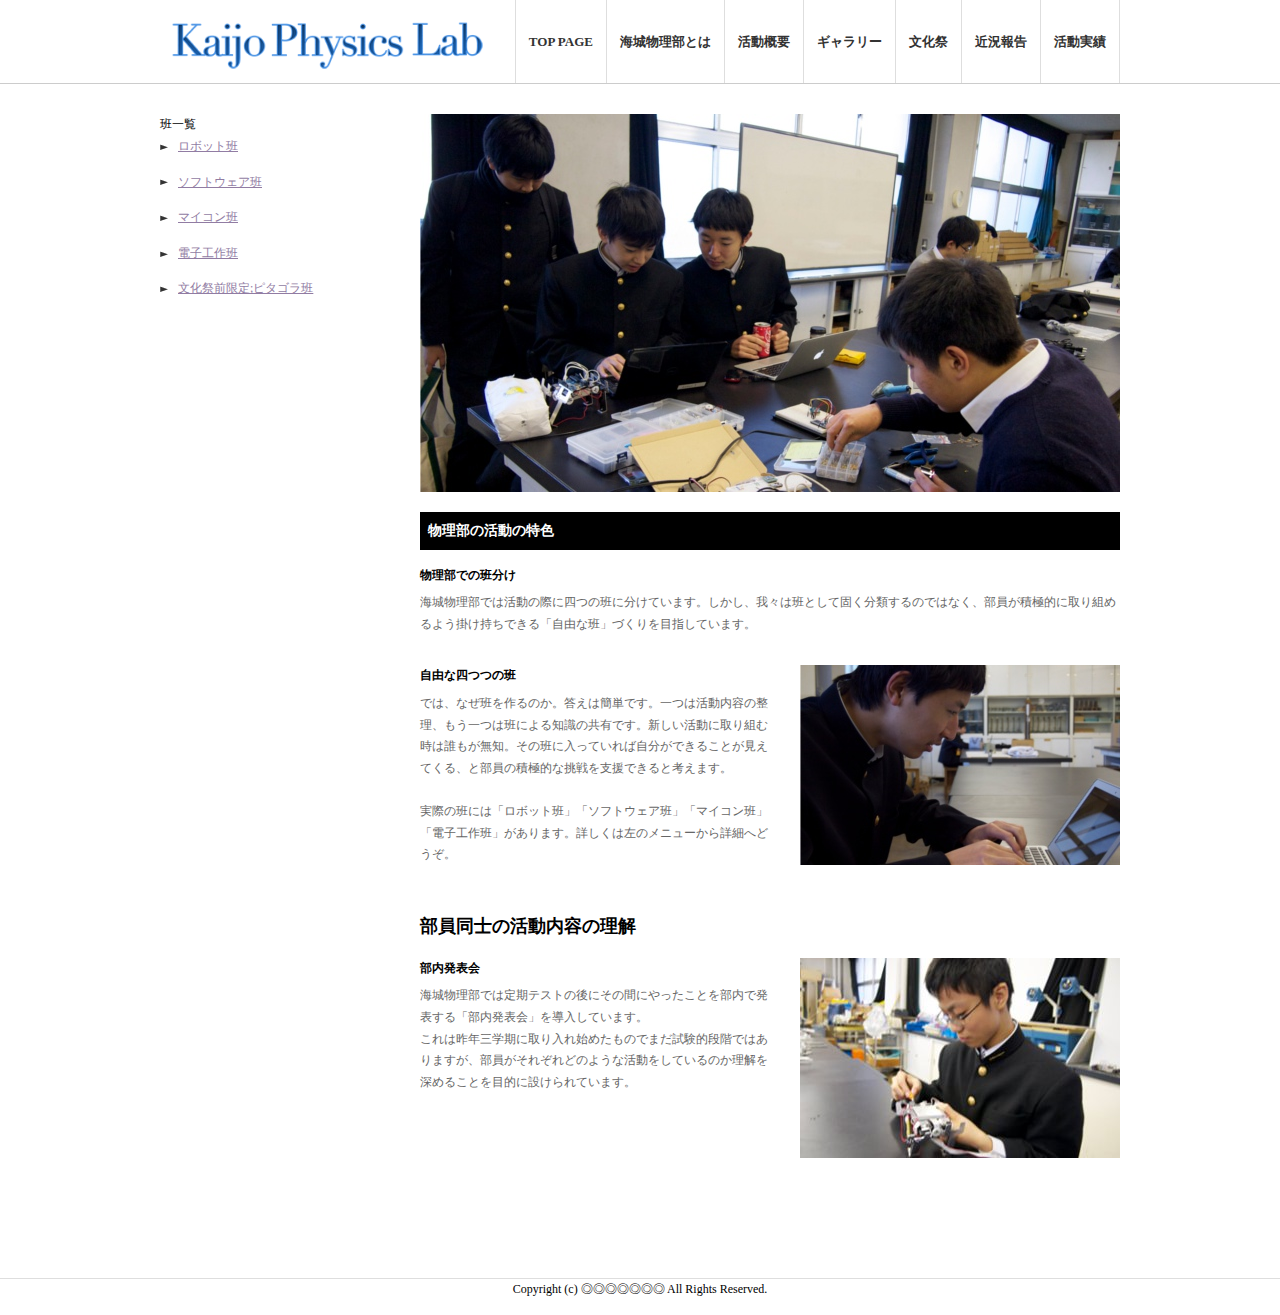
==== katsudou.html @ 6912707b "start using template" ====
﻿<!DOCTYPE html PUBLIC "-//W3C//DTD XHTML 1.0 Transitional//EN" "http://www.w3.org/TR/xhtml1/DTD/xhtml1-transitional.dtd">
<html xmlns="http://www.w3.org/1999/xhtml">
<head>
<meta http-equiv="Content-Type" content="text/html; charset=utf-8" />
<title>活動概要</title>
<meta name="keywords" content="キーワード" />
<meta name="robots" content="index,follow" />
<meta name="description" content="サイトの説明" />
<meta name="copyright" content="design now" />
<link rel="shortcut icon" href="favicon.ico" type="image/vnd.microsoft.icon" />
<link rel="icon" href="favicon.ico" type="image/vnd.microsoft.icon" />
<meta http-equiv="Content-Language" content="ja" />
<meta http-equiv="Content-Script-Type" content="text/javascript" />
<meta http-equiv="Content-Style-Type" content="text/css" />
<meta http-equiv="imagetoolbar" content="no" />
<link href="share/css/set/import.css" rel="stylesheet" type="text/css" media="all" />
<link href="share/css/share.css" rel="stylesheet" type="text/css" media="all" />
<link href="sample/css/index.css" rel="stylesheet" type="text/css" media="all" />
<script type='text/javascript' src='share/js/jquery.js'></script>
<script type='text/javascript' src='share/js/scroll.js'></script>
</head>
<body>
	<div id="wrapper">
		<div id="header" class="clearfix">
			<img src="index/img/kpl.png" alt="KaijoPhysicsLab" width="332"/>

			<ul id="gNavi" class="clearfix">
				<li class="firstItem"><a href="sample.html" title="">活動実績</a></li>
				<li><a href="sample.html" title="">近況報告</a></li>
				<li><a href="sample.html" title="">文化祭</a></li>
				<li><a href="sample.html" title="">ギャラリー</a></li>
				<li><a href="katsudou.html" title="">活動概要</a></li>
				<li><a href="sample.html" title="">海城物理部とは</a></li>
				<li class="lastItem"><a href="index.html" title="">TOP PAGE</a></li>
			</ul><!-- ul#gNavi END -->
		</div><!-- div#header END -->
		<div id="wrapBg">
			<div class="wrapBox clearfix">
				<div id="mainContents">
					<!-- ここからサンプルレイアウト -->
					<p class="mB20"><img src="sample/img/title katsudou.jpg" alt="" /></p>
					<a id="pageLink01" name="pageLink01"></a>	
					<p class="chapter8">物理部の活動の特色</p>
					<div class="txtTempSet txtTemp1">
						<strong>物理部での班分け</strong>
						<span>海城物理部では活動の際に四つの班に分けています。しかし、我々は班として固く分類するのではなく、部員が積極的に取り組めるよう掛け持ちできる「自由な班」づくりを目指しています。<br />
						
					</div>
					
					<a id="pageLink02" name="pageLink02"></a>
					<div class="txtTempSet txtTemp6 clearfix">
						<div class="fL">
							<strong>自由な四つつの班</strong>
							<span>では、なぜ班を作るのか。答えは簡単です。一つは活動内容の整理、もう一つは班による知識の共有です。新しい活動に取り組む時は誰もが無知。その班に入っていれば自分ができることが見えてくる、と部員の積極的な挑戦を支援できると考えます。<br /><br />
							実際の班には「ロボット班」「ソフトウェア班」「マイコン班」「電子工作班」があります。詳しくは左のメニューから詳細へどうぞ。<br />
							</span>
						</div>
						<p><img src="sample/img/1.jpg" alt="" /></p>
					</div>
					
					<a id="pageLink03" name="pageLink03"></a>
					<p class="chapter17">部員同士の活動内容の理解</p>
					<div class="txtTempSet txtTemp6 clearfix">
						<div class="fL">
							<strong>部内発表会</strong>
							<span>海城物理部では定期テストの後にその間にやったことを部内で発表する「部内発表会」を導入しています。<br>これは昨年三学期に取り入れ始めたものでまだ試験的段階ではありますが、部員がそれぞれどのような活動をしているのか理解を深めることを目的に設けられています。<br />
							</span>
						</div>
						<p><img src="slide/pic.jpg" alt="" /></p>
					</div>


					
				</div><!-- div#mainContents END -->
				<div id="leftContents">
					<ul id="subNavigation" class="bgList4">
						班一覧
						<li><a href="robot.html" title="">ロボット班</a></li>
						<li><a href="soft.html" title="">ソフトウェア班</a></li>
						<li><a href="micon.html" title="">マイコン班</a></li>
						<li><a href="#pageLink04" title="">電子工作班</a></li>
						<li><a href="#pageLink05" title="">文化祭前限定;ピタゴラ班</a></li>
						
					</ul>
				</div><!-- div#leftContents END -->
			</div><!-- div#wrapBox END -->
		</div><!-- div#wrapBg END -->
		<div id="footer">
			<p id="copyright">Copyright (c) ◎◎◎◎◎◎◎ All Rights Reserved.</p>
		</div><!-- div#footer END -->
	</div><!-- div#wrapper -->
</body>
</html>
---- share/css/set/import.css ----
@charset "utf-8";

/* Hide MacIE \*/
@import "reset.css";
@import "utility.css";
@import "typography.css";
/* end Hide MacIE */
---- share/css/share.css ----
@charset "utf-8";


div#wrapper{
	margin: 0 auto;
	text-align: left;
	width: 100%;
	line-height: 1.8;
}

div#wrapBg{
	border-top: 1px solid #ccc;
}

div#header{
	width: 960px;
	margin: 0 auto;
	text-align: left;
}

div#header h1{
	font-weight: bold;
	float: left;
	width: 300px;
	padding: 26px 0 0 23px;
	font-size: 25px;
	font-family: Arial, Helvetica, sans-serif;
	color: #504F4F;
	text-shadow:0px -1px 1px #777;
}

div#header ul#gNavi{
	float: right;
	margin-bottom: 0;
	padding-bottom: 0;		
}

ul#gNavi li{
	display: block;
	float: right;
	border-left: 1px solid #dedede;
}

ul#gNavi li.firstItem{
	border-right: 1px solid #dedede;
}
ul#gNavi li img{
	vertical-align: bottom;
}

ul#gNavi li.lastItem{
	margin-left: 0;
}

div#header ul#gNavi li a{
	font-size: 13px;
	color: #333;
	text-decoration: none;
	font-weight: bold;
	display: block;
	padding: 30px 13px;
}

div#header ul#gNavi li a:hover{
	background: url(../img/bg_gnavi.gif) repeat-x bottom left;
}

div#footer{
	border-top: 1px #dedede solid;
	margin-top: 45px;
	text-align: center;
}
---- sample/css/index.css ----
﻿@charset "utf-8";

/*-------------------------------------*/

div.wrapBox{
	width: 960px;
	margin: 0 auto;
	
	padding: 30px 0 ;
}

div#mainContents{
	width: 700px;
	float: right;
}

div#leftContents{
	width: 200px;
	float: left;
}

ul#subNavigation{}

ul#subNavigation li{
	display: block;
	margin-bottom: 14px;
}


.sTitle{
	margin: 60px 0 20px;
}

.sTitleFirst{
	margin: 0px 0 20px;
}

/*-------------------------------------*/

h3{
	text-align: center;
	margin: 90px 0;
	color: #900;
	border: 3px solid #900;
	padding: 10px 0;
}

p{
	margin-bottom: 15px;
}


/*-------------------------------------*/
/* 見出し装飾 */
/*-------------------------------------*/


.chapter1{
	padding-bottom: 4px;
	border-bottom: 1px solid #ccc;
	font-weight: bold;
}

.chapter2{
	padding-bottom: 4px;
	border-bottom: 3px solid #ccc;
	font-weight: bold;
}

.chapter3{
	padding-bottom: 4px;
	border-bottom: 3px solid #333;
	font-size: 14px;
	font-weight: bold;
}
.chapter4{
	padding-bottom: 4px;
	border-bottom: 3px solid #333;
	font-size: 16px;
	font-weight: bold;
}
.chapter5{
	padding: 6px 8px;
	background: #efefef;
	color: #111;
	font-size: 14px;
	font-weight: bold;
}
.chapter6{
	padding: 6px 8px;
	background: #ccc;
	color: #111;
	font-size: 14px;
	font-weight: bold;
}
.chapter7{
	padding: 6px 8px;
	background: #666;
	color: #fff;
	font-size: 14px;
	font-weight: bold;
}
.chapter8{
	padding: 6px 8px;
	background: #000;
	color: #fff;
	font-size: 14px;
	font-weight: bold;
}

.chapter9{
	padding: 6px 8px;
	background: #c00;
	color: #fff;
	font-size: 14px;
	font-weight: bold;
}

.chapter10{
	padding: 6px 8px;
	background: #900;
	color: #fff;
	font-size: 14px;
	font-weight: bold;
}
.chapter11{
	padding: 6px 8px;
	background: #63C068;
	color: #fff;
	font-size: 16px;
	font-weight: bold;
}

.chapter12{
	padding: 6px 8px;
	background: #F5F6E4;
	color: #333;
	font-size: 14px;
	font-weight: bold;
}
.chapter13{
	padding: 6px 8px;
	background: #F9EBF8;
	color: #900;
	font-size: 14px;
	font-weight: bold;
}

.chapter14{
	padding: 6px 8px;
	background: #BEA581;
	color: #fff;
	font-size: 14px;
	font-weight: bold;
}

.chapter15{
	font-size: 14px;
	font-weight: bold;
}

.chapter16{
	font-size: 16px;
	font-weight: bold;
}

.chapter17{
	font-size: 18px;
	font-weight: bold;
}

/* 一部ブラウザ対象外 */
.chapter18{
	border-radius: 10px;
	-webkit-border-radius: 10px;
	-moz-border-radius: 10px;
	border: 1px solid #ccc;
	padding: 8px 10px;
	font-size: 14px;
	font-weight: bold;
}

/* 一部ブラウザ対象外 */
.chapter19{
	border-radius: 10px;
	-webkit-border-radius: 10px;
	-moz-border-radius: 10px;
	background: #efefef;
	padding: 8px 10px;
	font-size: 14px;
	font-weight: bold;
}

/* 一部ブラウザ対象外 */
.chapter20{
	border-radius: 10px;
	-webkit-border-radius: 10px;
	-moz-border-radius: 10px;
	background: #333;
	color: #fff;
	border: 1px solid #dedede;
	padding: 8px 10px;
	font-size: 14px;
	font-weight: bold;
}

/*-------------------------------------*/
/* テーブルフォーマット */
/*-------------------------------------*/

table{
	border-top: 1px solid #ccc;
	width: 100%;
	margin-bottom: 30px;
}
table th,
table td{
	padding: 14px 0;
	border-bottom: 1px solid #ccc;
}
table th{
	padding-right: 16px;
}
table td{
	border-left: 1px solid #ccc;
	padding-left: 16px;
}

table.tableDec1 th{ background: #efefef; padding-left: 10px;}
table.tableDec2 th{ background: #333; color: #fff; padding-left: 10px;}
table.tableDec3 th{ background: #d5ceb1; color: #fff; padding-left: 10px; border-bottom: 1px solid #fff; color: #333;}

/*-------------------------------------*/
/* リストフォーマット */
/*-------------------------------------*/

ul{
	display: block;
	margin-bottom: 30px;
}

ul.Number{ list-style: decimal inside;}

ul.imgList1{ list-style: circle inside;}
ul.imgList2{ list-style: disc inside;}

ul.bgList1 li{ background: url(../img/bg_list1.gif) no-repeat left center; padding-left: 1.5em;}
ul.bgList2 li{ background: url(../img/bg_list2.gif) no-repeat left center; padding-left: 1.5em;}
ul.bgList3 li{ background: url(../img/bg_list3.gif) no-repeat left center; padding-left: 1.5em;}
ul.bgList4 li{ background: url(../img/bg_list4.gif) no-repeat left center; padding-left: 1.5em;}
ul.bgList5 li{ background: url(../img/bg_list5.gif) no-repeat left center; padding-left: 1.5em;}

ul.borderList1 li{ border-bottom: 1px solid #ccc; padding-bottom:0.3em; margin-bottom: 0.9em; display: block; }
ul.borderList2 li{ border-bottom: 1px dotted #ccc; padding-bottom:0.3em; margin-bottom: 0.9em; display: block; }


/*-------------------------------------*/
/* テキストテンプレート */
/*-------------------------------------*/


/* 基本フォーマット */
div.txtTempSet{
	margin-bottom: 30px;
}

div.txtTempSet strong{
	display: block;
	font-weight: bold;
}

div#mainContents div.clearfix{
	width: 100%;
}

/* txtTemp1 */
div.txtTemp1{}
div.txtTemp1 strong{ margin-bottom: 6px;}
div.txtTemp1 span{ color: #666;}

/* txtTemp2 */
div.txtTemp2{}
div.txtTemp2 strong{ margin-bottom: 6px; font-size: 14px;}
div.txtTemp2 span{ color: #666;}

/* txtTemp3 */
div.txtTemp3{}
div.txtTemp3 strong{ margin-bottom: 6px; color: #900}
div.txtTemp3 span{ color: #333;}

/* txtTemp4 */
div.txtTemp4{}
div.txtTemp4 strong{ margin-bottom: 6px;}
div.txtTemp4 span{ color: #666;}
div.txtTemp4 p{ float: right; width: 194px;}

/* txtTemp5 */
div.txtTemp5{}
div.txtTemp5 strong{ margin-bottom: 6px;}
div.txtTemp5 span{ color: #666;}
div.txtTemp5 p{ float: left; width: 194px;}

/* txtTemp6 */
div.txtTemp6{}
div.txtTemp6 div.fL{ width: 350px;}
div.txtTemp6 strong{ margin-bottom: 6px;}
div.txtTemp6 span{ color: #666;}
div.txtTemp6 p{ float: right; width: 320px;}

/* txtTemp7 */
div.txtTemp7{}
div.txtTemp7 div.fR{ width: 350px;}
div.txtTemp7 strong{ margin-bottom: 6px;}
div.txtTemp7 span{ color: #666;}
div.txtTemp7 p{ float: left; width: 320px;}
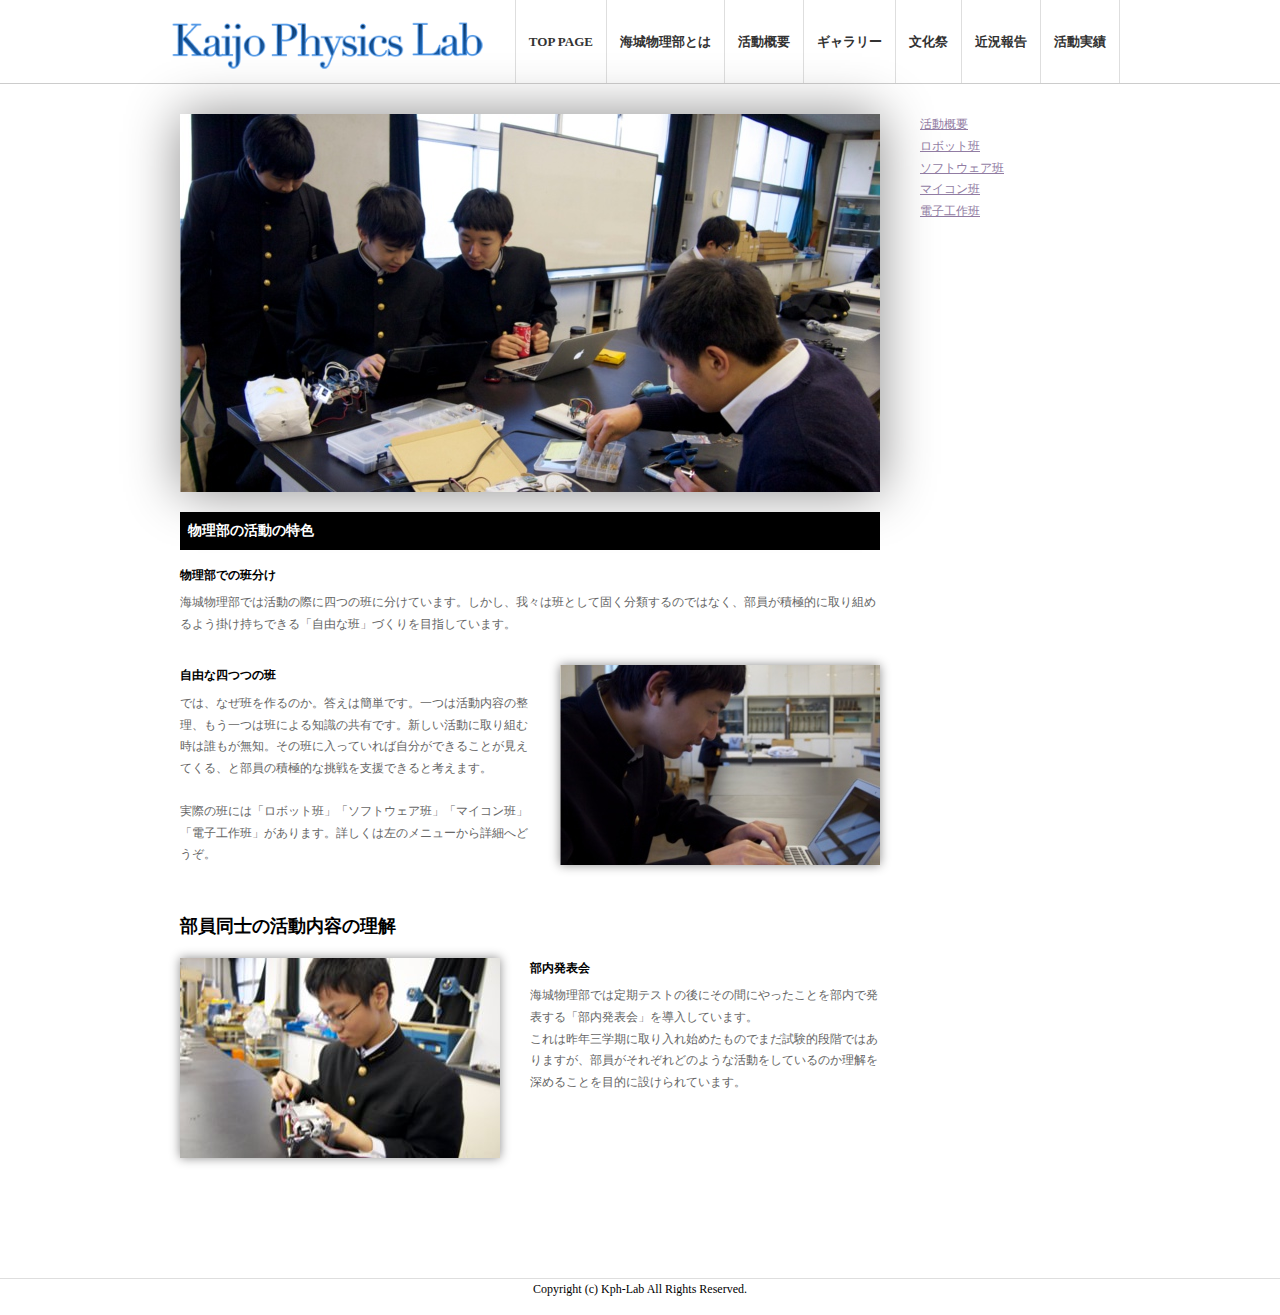
==== commit 16c61a00: "Changed side menubar, image effects and little points." ====
--- a/katsudou.html
+++ b/katsudou.html
@@ -1,93 +1,95 @@
-﻿<!DOCTYPE html PUBLIC "-//W3C//DTD XHTML 1.0 Transitional//EN" "http://www.w3.org/TR/xhtml1/DTD/xhtml1-transitional.dtd">
-<html xmlns="http://www.w3.org/1999/xhtml">
-<head>
-<meta http-equiv="Content-Type" content="text/html; charset=utf-8" />
-<title>活動概要</title>
-<meta name="keywords" content="キーワード" />
-<meta name="robots" content="index,follow" />
-<meta name="description" content="サイトの説明" />
-<meta name="copyright" content="design now" />
-<link rel="shortcut icon" href="favicon.ico" type="image/vnd.microsoft.icon" />
-<link rel="icon" href="favicon.ico" type="image/vnd.microsoft.icon" />
-<meta http-equiv="Content-Language" content="ja" />
-<meta http-equiv="Content-Script-Type" content="text/javascript" />
-<meta http-equiv="Content-Style-Type" content="text/css" />
-<meta http-equiv="imagetoolbar" content="no" />
-<link href="share/css/set/import.css" rel="stylesheet" type="text/css" media="all" />
-<link href="share/css/share.css" rel="stylesheet" type="text/css" media="all" />
-<link href="sample/css/index.css" rel="stylesheet" type="text/css" media="all" />
-<script type='text/javascript' src='share/js/jquery.js'></script>
-<script type='text/javascript' src='share/js/scroll.js'></script>
-</head>
-<body>
-	<div id="wrapper">
-		<div id="header" class="clearfix">
-			<img src="index/img/kpl.png" alt="KaijoPhysicsLab" width="332"/>
-
-			<ul id="gNavi" class="clearfix">
-				<li class="firstItem"><a href="sample.html" title="">活動実績</a></li>
-				<li><a href="sample.html" title="">近況報告</a></li>
-				<li><a href="sample.html" title="">文化祭</a></li>
-				<li><a href="sample.html" title="">ギャラリー</a></li>
-				<li><a href="katsudou.html" title="">活動概要</a></li>
-				<li><a href="sample.html" title="">海城物理部とは</a></li>
-				<li class="lastItem"><a href="index.html" title="">TOP PAGE</a></li>
-			</ul><!-- ul#gNavi END -->
-		</div><!-- div#header END -->
-		<div id="wrapBg">
-			<div class="wrapBox clearfix">
-				<div id="mainContents">
-					<!-- ここからサンプルレイアウト -->
-					<p class="mB20"><img src="sample/img/title katsudou.jpg" alt="" /></p>
-					<a id="pageLink01" name="pageLink01"></a>	
-					<p class="chapter8">物理部の活動の特色</p>
-					<div class="txtTempSet txtTemp1">
-						<strong>物理部での班分け</strong>
-						<span>海城物理部では活動の際に四つの班に分けています。しかし、我々は班として固く分類するのではなく、部員が積極的に取り組めるよう掛け持ちできる「自由な班」づくりを目指しています。<br />
-						
-					</div>
-					
-					<a id="pageLink02" name="pageLink02"></a>
-					<div class="txtTempSet txtTemp6 clearfix">
-						<div class="fL">
-							<strong>自由な四つつの班</strong>
-							<span>では、なぜ班を作るのか。答えは簡単です。一つは活動内容の整理、もう一つは班による知識の共有です。新しい活動に取り組む時は誰もが無知。その班に入っていれば自分ができることが見えてくる、と部員の積極的な挑戦を支援できると考えます。<br /><br />
-							実際の班には「ロボット班」「ソフトウェア班」「マイコン班」「電子工作班」があります。詳しくは左のメニューから詳細へどうぞ。<br />
-							</span>
-						</div>
-						<p><img src="sample/img/1.jpg" alt="" /></p>
-					</div>
-					
-					<a id="pageLink03" name="pageLink03"></a>
-					<p class="chapter17">部員同士の活動内容の理解</p>
-					<div class="txtTempSet txtTemp6 clearfix">
-						<div class="fL">
-							<strong>部内発表会</strong>
-							<span>海城物理部では定期テストの後にその間にやったことを部内で発表する「部内発表会」を導入しています。<br>これは昨年三学期に取り入れ始めたものでまだ試験的段階ではありますが、部員がそれぞれどのような活動をしているのか理解を深めることを目的に設けられています。<br />
-							</span>
-						</div>
-						<p><img src="slide/pic.jpg" alt="" /></p>
-					</div>
-
-
-					
-				</div><!-- div#mainContents END -->
-				<div id="leftContents">
-					<ul id="subNavigation" class="bgList4">
-						班一覧
-						<li><a href="robot.html" title="">ロボット班</a></li>
-						<li><a href="soft.html" title="">ソフトウェア班</a></li>
-						<li><a href="micon.html" title="">マイコン班</a></li>
-						<li><a href="#pageLink04" title="">電子工作班</a></li>
-						<li><a href="#pageLink05" title="">文化祭前限定;ピタゴラ班</a></li>
-						
-					</ul>
-				</div><!-- div#leftContents END -->
-			</div><!-- div#wrapBox END -->
-		</div><!-- div#wrapBg END -->
-		<div id="footer">
-			<p id="copyright">Copyright (c) ◎◎◎◎◎◎◎ All Rights Reserved.</p>
-		</div><!-- div#footer END -->
-	</div><!-- div#wrapper -->
-</body>
+﻿<!DOCTYPE html PUBLIC "-//W3C//DTD XHTML 1.0 Transitional//EN" "http://www.w3.org/TR/xhtml1/DTD/xhtml1-transitional.dtd">
+<html xmlns="http://www.w3.org/1999/xhtml">
+<head>
+<meta http-equiv="Content-Type" content="text/html; charset=utf-8" />
+<title>活動概要</title>
+<meta name="keywords" content="キーワード" />
+<meta name="robots" content="index,follow" />
+<meta name="description" content="サイトの説明" />
+<meta name="copyright" content="design now" />
+<link rel="shortcut icon" href="favicon.ico" type="image/vnd.microsoft.icon" />
+<link rel="icon" href="favicon.ico" type="image/vnd.microsoft.icon" />
+<meta http-equiv="Content-Language" content="ja" />
+<meta http-equiv="Content-Script-Type" content="text/javascript" />
+<meta http-equiv="Content-Style-Type" content="text/css" />
+<meta http-equiv="imagetoolbar" content="no" />
+<link href="share/css/set/import.css" rel="stylesheet" type="text/css" media="all" />
+<link href="share/css/share.css" rel="stylesheet" type="text/css" media="all" />
+<link href="sample/css/index.css" rel="stylesheet" type="text/css" media="all" />
+<link href="share/css/sidemenu.css" rel="stylesheet" type="text/css" media="all" />
+<script type='text/javascript' src='share/js/jquery.js'></script>
+<script type='text/javascript' src='share/js/scroll.js'></script>
+</head>
+<body>
+	<div id="wrapper">
+		<div id="header" class="clearfix">
+			<a href="index.html"><img src="index/img/kpl.png" alt="KaijoPhysicsLab" width="332"/></a>
+
+			<ul id="gNavi" class="clearfix">
+				<li class="firstItem"><a href="sample.html" title="">活動実績</a></li>
+				<li><a href="sample.html" title="">近況報告</a></li>
+				<li><a href="sample.html" title="">文化祭</a></li>
+				<li><a href="sample.html" title="">ギャラリー</a></li>
+				<li><a href="katsudou.html" title="">活動概要</a></li>
+				<li><a href="sample.html" title="">海城物理部とは</a></li>
+				<li class="lastItem"><a href="index.html" title="">TOP PAGE</a></li>
+			</ul><!-- ul#gNavi END -->
+		</div><!-- div#header END -->
+		<div id="wrapBg">
+			<div class="wrapBox clearfix">
+				<div id="mainContents">
+					<!-- ここからサンプルレイアウト -->
+					<p class="mB20"><img src="sample/img/title katsudou.jpg" alt="" /></p>
+					<a id="pageLink01" name="pageLink01"></a>	
+					<p class="chapter8">物理部の活動の特色</p>
+					<div class="txtTempSet txtTemp1">
+						<strong>物理部での班分け</strong>
+						<span>海城物理部では活動の際に四つの班に分けています。しかし、我々は班として固く分類するのではなく、部員が積極的に取り組めるよう掛け持ちできる「自由な班」づくりを目指しています。<br />
+						
+					</div>
+					
+					<a id="pageLink02" name="pageLink02"></a>
+					<div class="txtTempSet txtTemp6 clearfix">
+						<div class="fL">
+							<strong>自由な四つつの班</strong>
+							<span>では、なぜ班を作るのか。答えは簡単です。一つは活動内容の整理、もう一つは班による知識の共有です。新しい活動に取り組む時は誰もが無知。その班に入っていれば自分ができることが見えてくる、と部員の積極的な挑戦を支援できると考えます。<br /><br />
+							実際の班には「ロボット班」「ソフトウェア班」「マイコン班」「電子工作班」があります。詳しくは左のメニューから詳細へどうぞ。<br />
+							</span>
+						</div>
+						<p><img src="sample/img/1.jpg" alt="" /></p>
+					</div>
+					
+					<a id="pageLink03" name="pageLink03"></a>
+					<p class="chapter17">部員同士の活動内容の理解</p>
+					<div class="txtTempSet txtTemp7 clearfix">
+						<div class="fR">
+							<strong>部内発表会</strong>
+							<span>海城物理部では定期テストの後にその間にやったことを部内で発表する「部内発表会」を導入しています。<br>これは昨年三学期に取り入れ始めたものでまだ試験的段階ではありますが、部員がそれぞれどのような活動をしているのか理解を深めることを目的に設けられています。<br />
+							</span>
+						</div>
+						<p><img src="slide/pic.jpg" alt="" /></p>
+					</div>
+
+
+					
+				</div><!-- div#mainContents END -->
+                    <div id="rightContents">
+                    <div class="navbox">
+    <ul class="nav">
+    <li><a href="katsudou.html">活動概要</a></li>
+    <li><a href="robot.html">ロボット班</a></li>
+    <li><a href="soft.html">ソフトウェア班</a></li>
+    <li><a href="micon.html">マイコン班</a></li>
+    <li><a href="#">電子工作班</a></li>
+    </ul>
+    </div>
+					
+				</div><!-- div#leftContents END -->
+			</div><!-- div#wrapBox END -->
+		</div><!-- div#wrapBg END -->
+		<div id="footer">
+			<p id="copyright">Copyright (c) Kph-Lab All Rights Reserved.</p>
+		</div><!-- div#footer END -->
+	</div><!-- div#wrapper -->
+</body>
 </html>--- a/sample/css/index.css
+++ b/sample/css/index.css
@@ -11,12 +11,14 @@
 
 div#mainContents{
 	width: 700px;
+	float: left;
+	padding-left: 20px;
+}
+
+div#rightContents{
+	width: 200px;
 	float: right;
-}
-
-div#leftContents{
-	width: 200px;
-	float: left;
+	
 }
 
 ul#subNavigation{}
@@ -47,6 +49,12 @@
 
 p{
 	margin-bottom: 15px;
+}
+
+.mB20{
+    -webkit-box-shadow: 0 0px 50px #8d8c8c;
+    -moz-box-shadow: 0 0px 50px #8d8c8c;
+     box-shadow: 0 0px 50px #8d8c8c;
 }
 
 
@@ -306,6 +314,11 @@
 div.txtTemp6 strong{ margin-bottom: 6px;}
 div.txtTemp6 span{ color: #666;}
 div.txtTemp6 p{ float: right; width: 320px;}
+div.txtTemp6 img{ 
+    -webkit-box-shadow: 0 0px 10px #8d8c8c;
+    -moz-box-shadow: 0 0px 10px #8d8c8c;
+     box-shadow: 0 0px 10px #8d8c8c;
+}
 
 /* txtTemp7 */
 div.txtTemp7{}
@@ -313,5 +326,10 @@
 div.txtTemp7 strong{ margin-bottom: 6px;}
 div.txtTemp7 span{ color: #666;}
 div.txtTemp7 p{ float: left; width: 320px;}
-
-
+div.txtTemp7 img{ 
+    -webkit-box-shadow: 0 0px 10px #8d8c8c;
+    -moz-box-shadow: 0 0px 10px #8d8c8c;
+     box-shadow: 0 0px 10px #8d8c8c;
+}
+
+
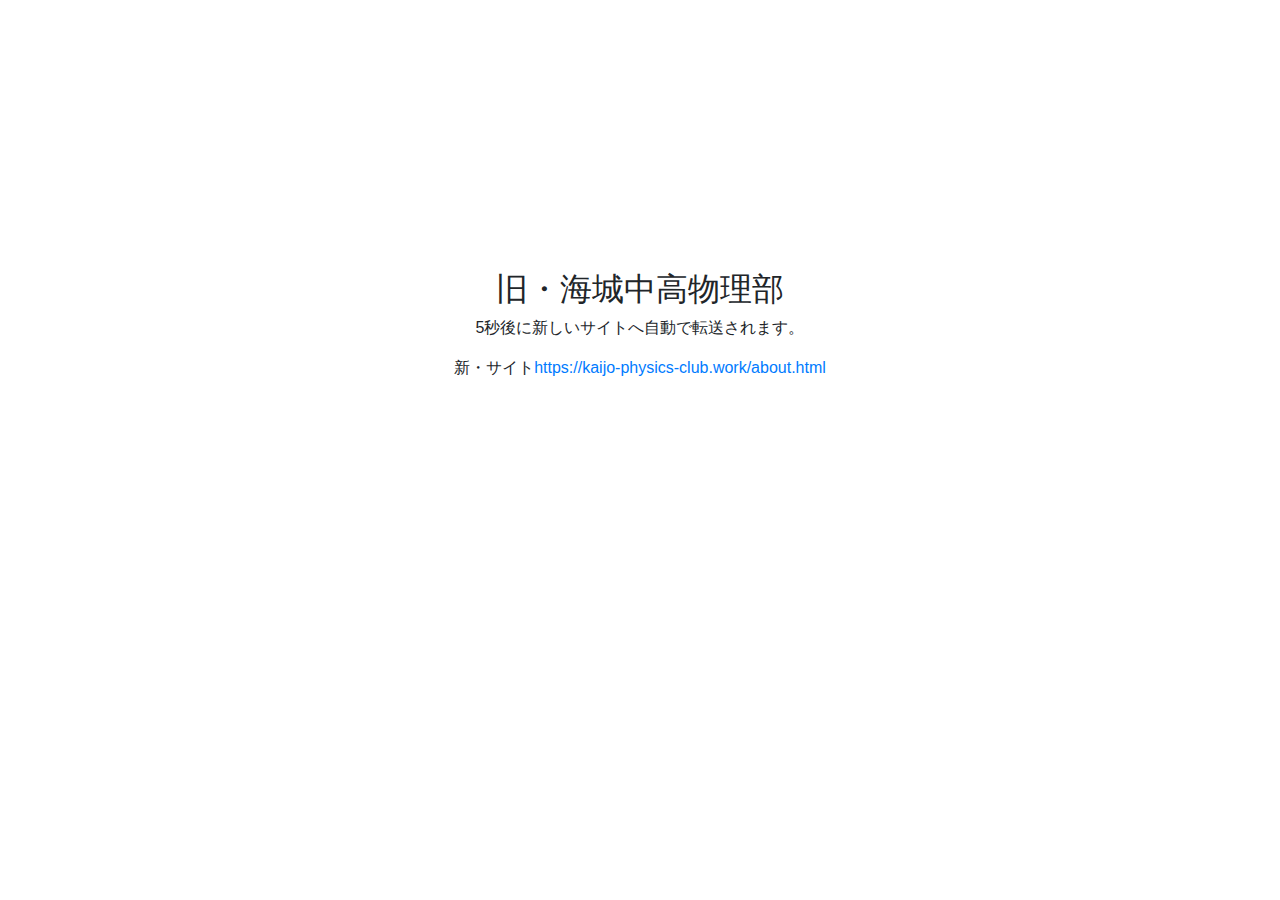
==== commit 5f49e059: "add katsudou micon robot soft htmls" ====
--- a/katsudou.html
+++ b/katsudou.html
@@ -1,95 +1,31 @@
-﻿<!DOCTYPE html PUBLIC "-//W3C//DTD XHTML 1.0 Transitional//EN" "http://www.w3.org/TR/xhtml1/DTD/xhtml1-transitional.dtd">
-<html xmlns="http://www.w3.org/1999/xhtml">
+<!DOCTYPE html>
+<html lang="ja">
 <head>
-<meta http-equiv="Content-Type" content="text/html; charset=utf-8" />
-<title>活動概要</title>
-<meta name="keywords" content="キーワード" />
-<meta name="robots" content="index,follow" />
-<meta name="description" content="サイトの説明" />
-<meta name="copyright" content="design now" />
-<link rel="shortcut icon" href="favicon.ico" type="image/vnd.microsoft.icon" />
-<link rel="icon" href="favicon.ico" type="image/vnd.microsoft.icon" />
-<meta http-equiv="Content-Language" content="ja" />
-<meta http-equiv="Content-Script-Type" content="text/javascript" />
-<meta http-equiv="Content-Style-Type" content="text/css" />
-<meta http-equiv="imagetoolbar" content="no" />
-<link href="share/css/set/import.css" rel="stylesheet" type="text/css" media="all" />
-<link href="share/css/share.css" rel="stylesheet" type="text/css" media="all" />
-<link href="sample/css/index.css" rel="stylesheet" type="text/css" media="all" />
-<link href="share/css/sidemenu.css" rel="stylesheet" type="text/css" media="all" />
-<script type='text/javascript' src='share/js/jquery.js'></script>
-<script type='text/javascript' src='share/js/scroll.js'></script>
+    <meta charset="UTF-8">
+    <meta name="viewport" content="width=device-width, initial-scale=1.0">
+    <meta http-equiv="X-UA-Compatible" content="ie=edge">
+    <link rel="stylesheet" href="https://stackpath.bootstrapcdn.com/bootstrap/4.3.1/css/bootstrap.min.css" integrity="sha384-ggOyR0iXCbMQv3Xipma34MD+dH/1fQ784/j6cY/iJTQUOhcWr7x9JvoRxT2MZw1T" crossorigin="anonymous">
+    <link rel="stylesheet" href="main.css">
+    <title>旧・海城中高物理部</title>
 </head>
-<body>
-	<div id="wrapper">
-		<div id="header" class="clearfix">
-			<a href="index.html"><img src="index/img/kpl.png" alt="KaijoPhysicsLab" width="332"/></a>
-
-			<ul id="gNavi" class="clearfix">
-				<li class="firstItem"><a href="sample.html" title="">活動実績</a></li>
-				<li><a href="sample.html" title="">近況報告</a></li>
-				<li><a href="sample.html" title="">文化祭</a></li>
-				<li><a href="sample.html" title="">ギャラリー</a></li>
-				<li><a href="katsudou.html" title="">活動概要</a></li>
-				<li><a href="sample.html" title="">海城物理部とは</a></li>
-				<li class="lastItem"><a href="index.html" title="">TOP PAGE</a></li>
-			</ul><!-- ul#gNavi END -->
-		</div><!-- div#header END -->
-		<div id="wrapBg">
-			<div class="wrapBox clearfix">
-				<div id="mainContents">
-					<!-- ここからサンプルレイアウト -->
-					<p class="mB20"><img src="sample/img/title katsudou.jpg" alt="" /></p>
-					<a id="pageLink01" name="pageLink01"></a>	
-					<p class="chapter8">物理部の活動の特色</p>
-					<div class="txtTempSet txtTemp1">
-						<strong>物理部での班分け</strong>
-						<span>海城物理部では活動の際に四つの班に分けています。しかし、我々は班として固く分類するのではなく、部員が積極的に取り組めるよう掛け持ちできる「自由な班」づくりを目指しています。<br />
-						
-					</div>
-					
-					<a id="pageLink02" name="pageLink02"></a>
-					<div class="txtTempSet txtTemp6 clearfix">
-						<div class="fL">
-							<strong>自由な四つつの班</strong>
-							<span>では、なぜ班を作るのか。答えは簡単です。一つは活動内容の整理、もう一つは班による知識の共有です。新しい活動に取り組む時は誰もが無知。その班に入っていれば自分ができることが見えてくる、と部員の積極的な挑戦を支援できると考えます。<br /><br />
-							実際の班には「ロボット班」「ソフトウェア班」「マイコン班」「電子工作班」があります。詳しくは左のメニューから詳細へどうぞ。<br />
-							</span>
-						</div>
-						<p><img src="sample/img/1.jpg" alt="" /></p>
-					</div>
-					
-					<a id="pageLink03" name="pageLink03"></a>
-					<p class="chapter17">部員同士の活動内容の理解</p>
-					<div class="txtTempSet txtTemp7 clearfix">
-						<div class="fR">
-							<strong>部内発表会</strong>
-							<span>海城物理部では定期テストの後にその間にやったことを部内で発表する「部内発表会」を導入しています。<br>これは昨年三学期に取り入れ始めたものでまだ試験的段階ではありますが、部員がそれぞれどのような活動をしているのか理解を深めることを目的に設けられています。<br />
-							</span>
-						</div>
-						<p><img src="slide/pic.jpg" alt="" /></p>
-					</div>
-
-
-					
-				</div><!-- div#mainContents END -->
-                    <div id="rightContents">
-                    <div class="navbox">
-    <ul class="nav">
-    <li><a href="katsudou.html">活動概要</a></li>
-    <li><a href="robot.html">ロボット班</a></li>
-    <li><a href="soft.html">ソフトウェア班</a></li>
-    <li><a href="micon.html">マイコン班</a></li>
-    <li><a href="#">電子工作班</a></li>
-    </ul>
-    </div>
-					
-				</div><!-- div#leftContents END -->
-			</div><!-- div#wrapBox END -->
-		</div><!-- div#wrapBg END -->
-		<div id="footer">
-			<p id="copyright">Copyright (c) Kph-Lab All Rights Reserved.</p>
-		</div><!-- div#footer END -->
-	</div><!-- div#wrapper -->
+<body class="text-center container">
+    <div class="empty1 col-xs-0 col-lg-2"></div><div class="main col-xs-12 col-lg-8">
+        <h2>旧・海城中高物理部</h2>
+        <p id="timer">5秒後に新しいサイトの概要ページへ自動で転送されます。</p> 
+        <p id="link">新・サイト<a href="https://kaijo-physics-club.work/about.html">https://kaijo-physics-club.work/about.html</a></p>
+    </div><div class="empty2 col-xs-0 col-lg-2"></div>
+    <script>
+        var time = 6;
+        var countdown = function() {
+            time--;
+            document.getElementById('timer').innerHTML = time + '秒後に新しいサイトへ自動で転送されます。'
+            var id = setTimeout(countdown, 1000);
+            if(time == 0){
+                clearTimeout(id);
+                location.href = "https://kaijo-physics-club.work/about.html"
+            }
+        }
+        countdown();
+    </script>
 </body>
 </html>--- a/main.css
+++ b/main.css
@@ -0,0 +1,14 @@
+html, body {
+    height: 100%;
+    width: 100%;
+    position: relative;
+}
+div.main {
+    height: 40%;
+    top: 0;
+    bottom: 0;
+    left: 0;
+    right: 0;
+    position: absolute;
+    margin: auto;
+}
